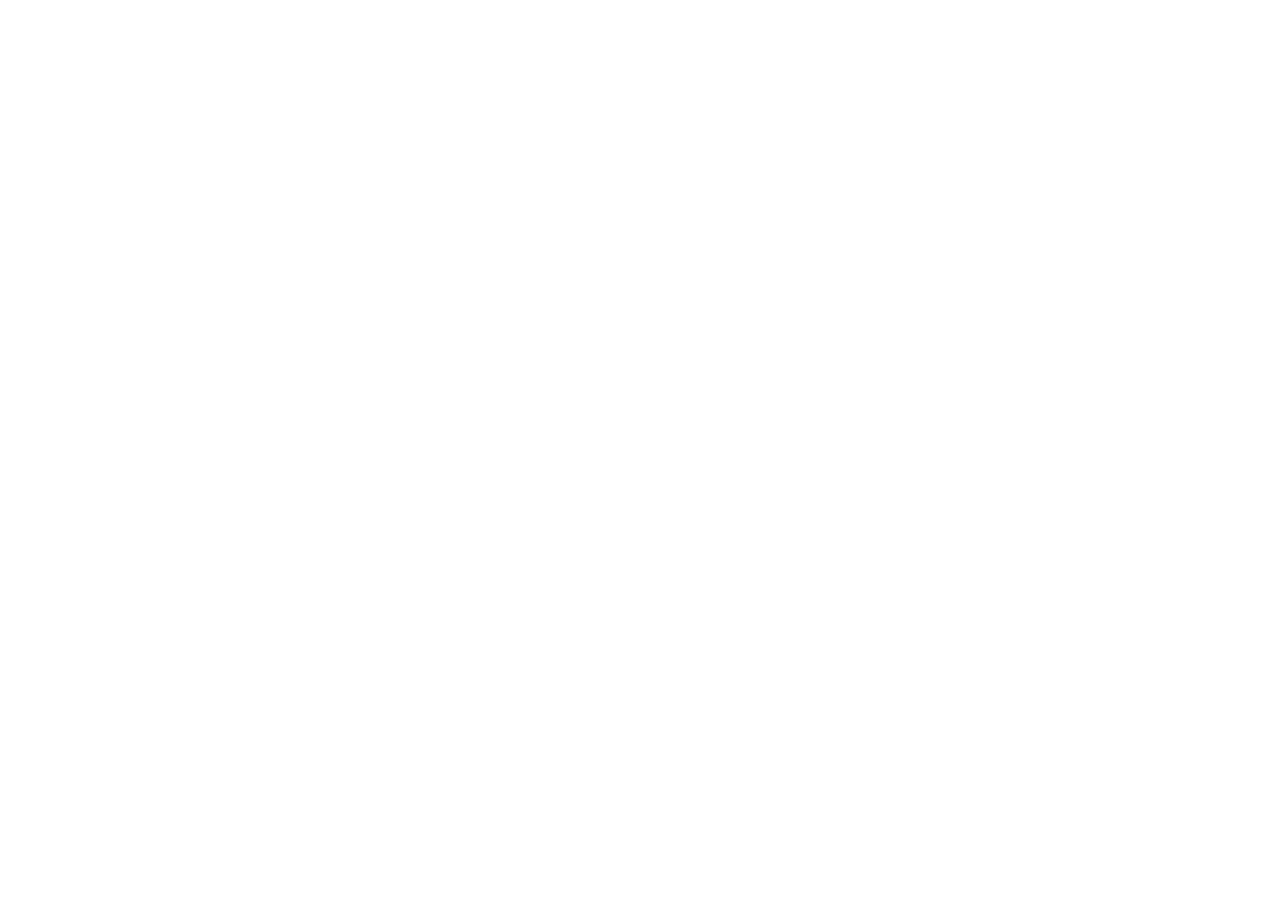
==== index.html @ ca59f499 "first commit adding index.html file to repo" ====
<!DOCTYPE html>
<html lang="en">
<head>
    <meta charset="UTF-8">
    <meta http-equiv="X-UA-Compatible" content="IE=edge">
    <meta name="viewport" content="width=device-width, initial-scale=1.0">
    <title>Document</title>
</head>
<body>
    
</body>
</html>
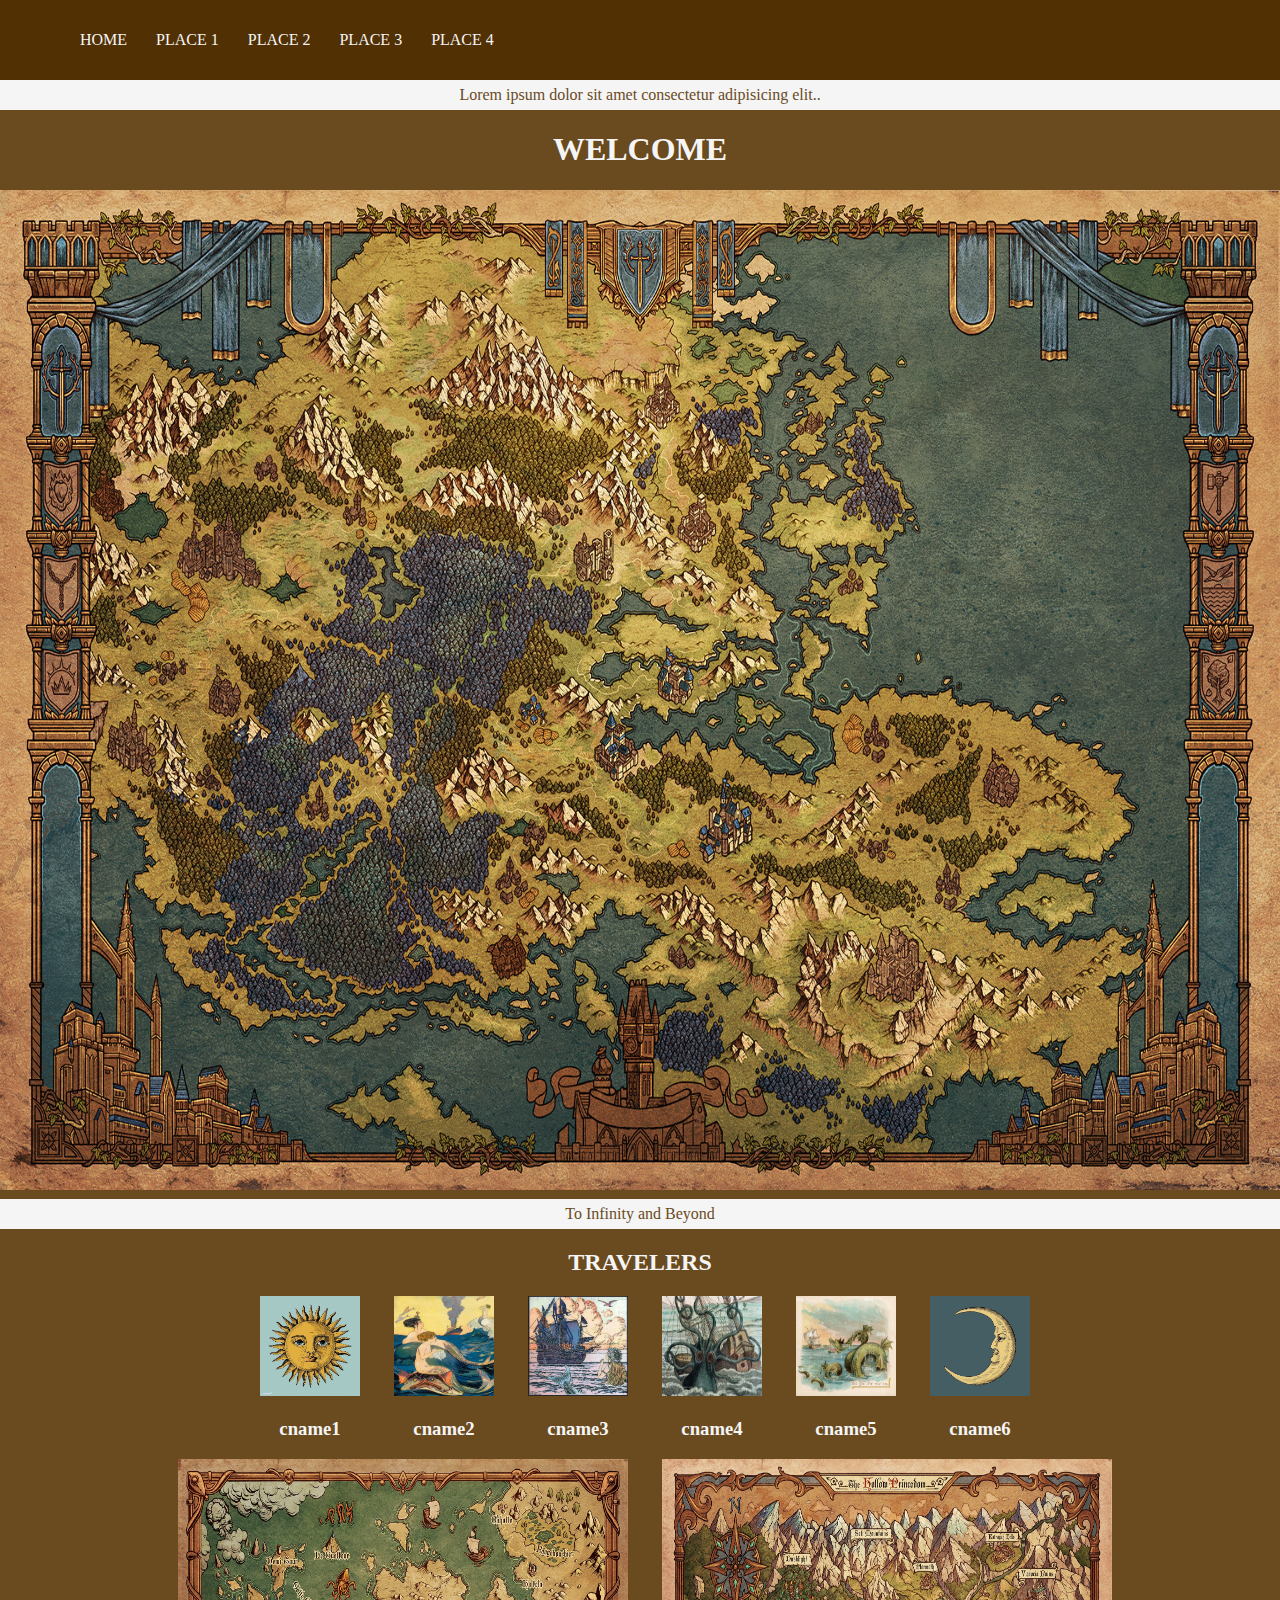
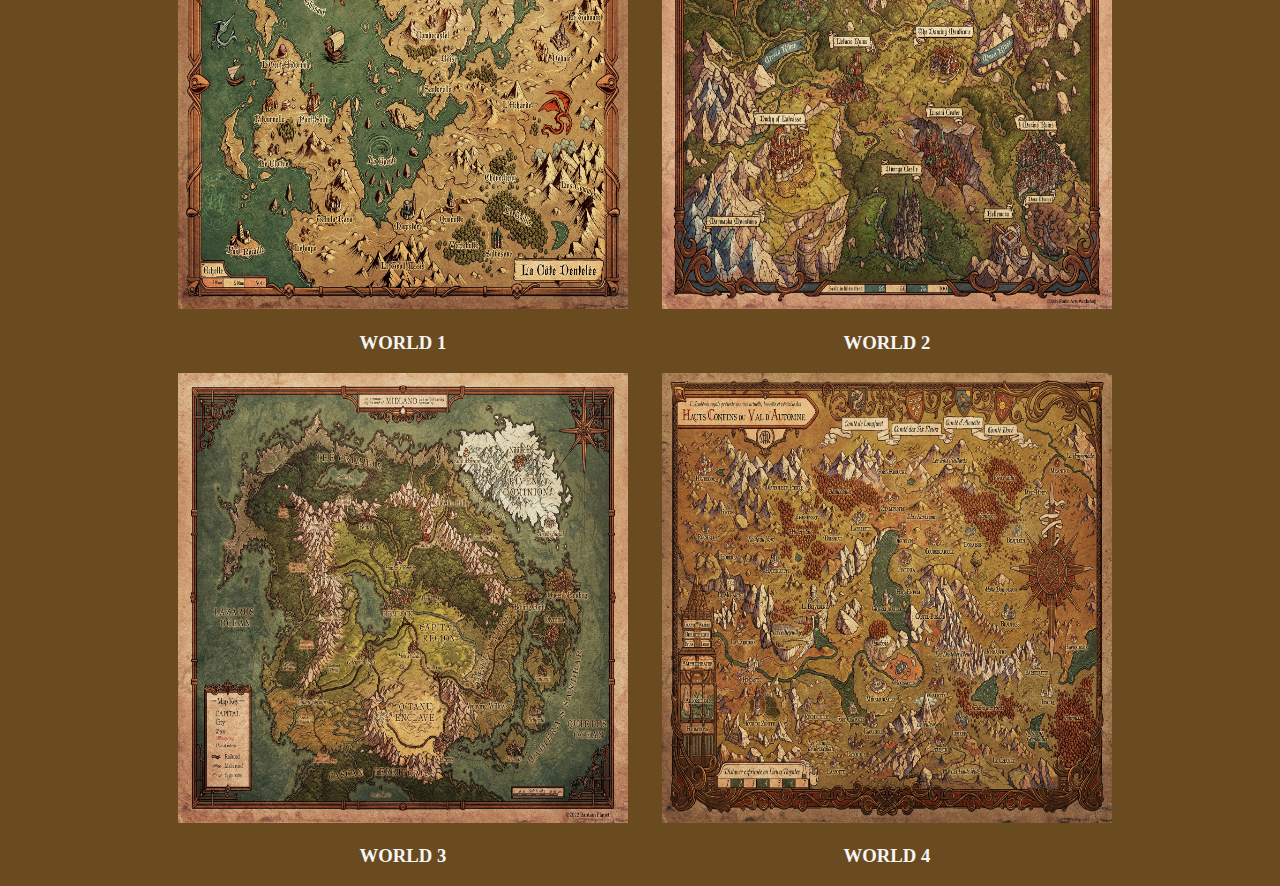
==== commit 209a651a: "Added more img/logos" ====
--- a/index.html
+++ b/index.html
@@ -4,9 +4,75 @@
     <meta charset="UTF-8">
     <meta http-equiv="X-UA-Compatible" content="IE=edge">
     <meta name="viewport" content="width=device-width, initial-scale=1.0">
-    <title>Document</title>
+    <title>WORLD'S ADVENTURE MAP</title>
+    <link rel="stylesheet" href="./style.css">
 </head>
 <body>
+    <div class="set1">
+        <nav>
+            <ul>
+                <li> <a href="index.html"> HOME </a></li>
+                <li> <a href="index.html"> PLACE 1 </a></li>
+                <li> <a href="index.html"> PLACE 2 </a></li>
+                <li> <a href="index.html"> PLACE 3 </a></li>
+                <li> <a href="index.html"> PLACE 4 </a></li>
+        </nav>
+        <div class="bannerline"> Lorem ipsum dolor sit amet consectetur adipisicing elit..</div>
+    </div>
+    <header>
+        <div>
+            <h1> WELCOME</h1>
+            <img id="logo1" src="./image/worldmap.jpeg" alt="worldmap">
+        </div>
+    </header>
+    <div class="banner2" >To Infinity and Beyond </div>
+ <div class="set2">
+    <h2> TRAVELERS </h2>
+            <span>
+                <img id="icons" src="./image/sun.jpeg" alt="sun" >
+                <h3> cname1 </h3>
+            </span>
+            <span>
+                <img id="icons" src="./image/mermaid.jpeg" alt="mermaid" >
+                <h3> cname2 </h3>
+            </span>
+            <span>
+                <img id="icons" src="./image/ship.jpeg" alt=" ship" >
+                <h3> cname3 </h3>
+            </span>
+            <span>
+                <img id="icons" src="./image/kraken.jpeg" alt="kraken" >
+                <h3> cname4 </h3>
+            </span>
+            <span>
+                <img id="icons" src="./image/seamonster.jpeg" alt="seamonster" >
+                <h3> cname5 </h3>
+            </span>
+            <span>
+                <img id="icons" src="./image/moon.jpeg" alt="moon" >
+                <h3>cname6 </h3>
+            </span>
+ </div>
+   <div class="set3">
+            <span>
+                <img id="maps"  src="./image/world1st.jpeg" alt=" World 1" >
+                <h3> WORLD 1 </h3>
+            </span>
+            <span>
+                <img id="maps" src="./image/world2.jpeg" alt=" World 2" >
+                <h3> WORLD 2 </h3>
+            </span>
+            <span>
+                <img id="maps"  src="./image/world4.jpeg" alt=" World 4" >
+                <h3> WORLD 3 </h3>
+            </span>
+            <span>
+                <img id="maps" src="./image/world5.jpeg" alt=" World 5" >
+                <h3> WORLD 4 </h3>
+            </span>
+
+           
+   </div>
     
 </body>
 </html>--- a/style.css
+++ b/style.css
@@ -0,0 +1,77 @@
+html,
+body{
+    margin: 0;
+    padding: 0;
+    background-color: rgb(106, 74, 31);
+    color: whitesmoke;
+
+}
+nav{
+    background-color: rgb(81, 48, 4);
+    padding: 15px ;
+}
+a{
+    text-decoration: none;
+}
+ul li a { 
+    color: whitesmoke;
+}
+nav a:hover {
+    color:rgb(106, 74, 31);
+    text-decoration-color: whitesmoke;
+}
+ul{
+    list-style: none;
+}
+li{
+    display: inline-block;
+    margin-left: 25px;
+    margin-right:;
+    color: whitesmoke;
+}
+
+.bannerline{
+    text-align: center;
+    background-color: whitesmoke;
+    color: rgb(106, 74, 31) ;
+    padding: 6px;
+}
+
+h1{
+    text-align: center;
+}
+#logo1{
+    align-items: center;
+    width: 100%;
+    height:1000px;
+}
+
+.banner2{
+
+    text-align: center;
+    background-color: whitesmoke;
+    color: rgb(106, 74, 31) ;
+    padding: 6px;
+    margin-top: 5px
+}
+
+.set2{
+    text-align: center;
+}
+span{
+    display: inline-block;
+    margin-left: 20px;
+    margin-right: 10px;
+}
+#icons{
+    height: 100px;
+    width: 100px;
+}
+
+.set3{
+    text-align: center;
+}
+#maps{
+    height: 450px;
+    width: 450px;
+}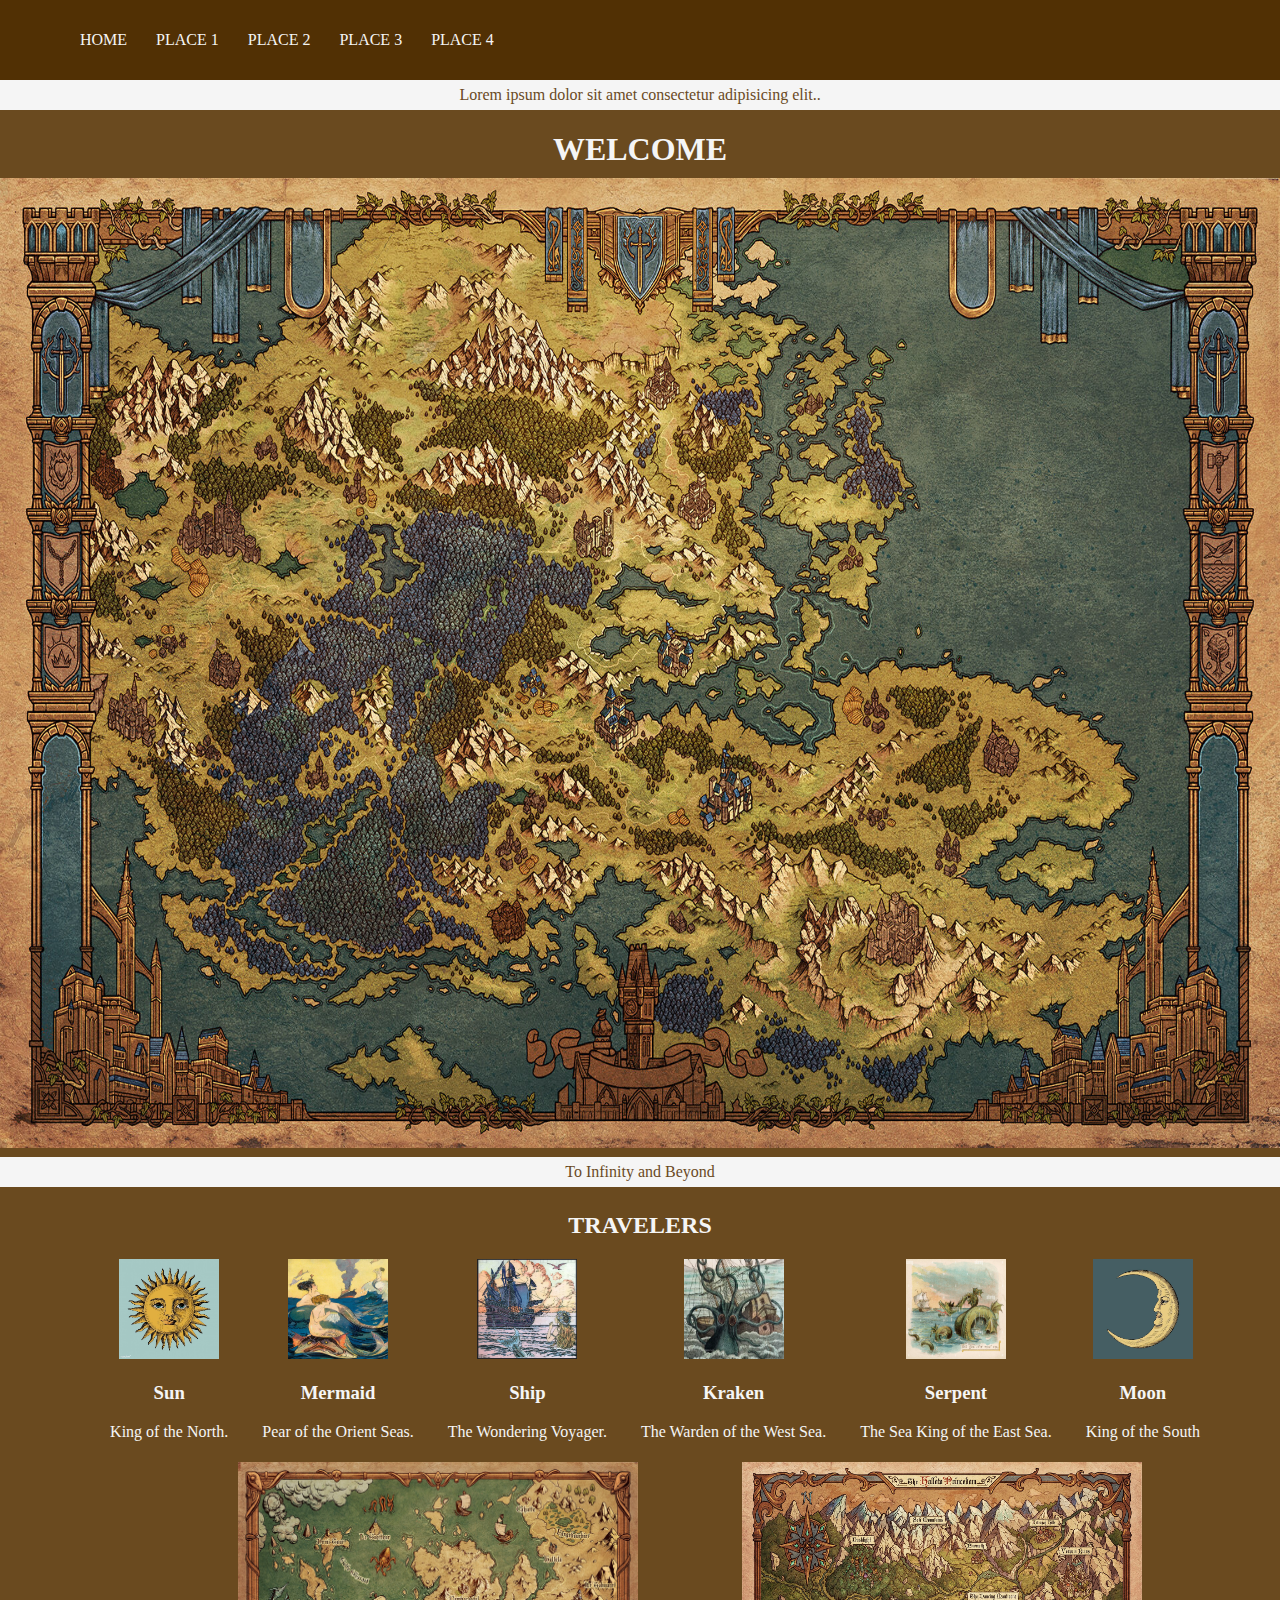
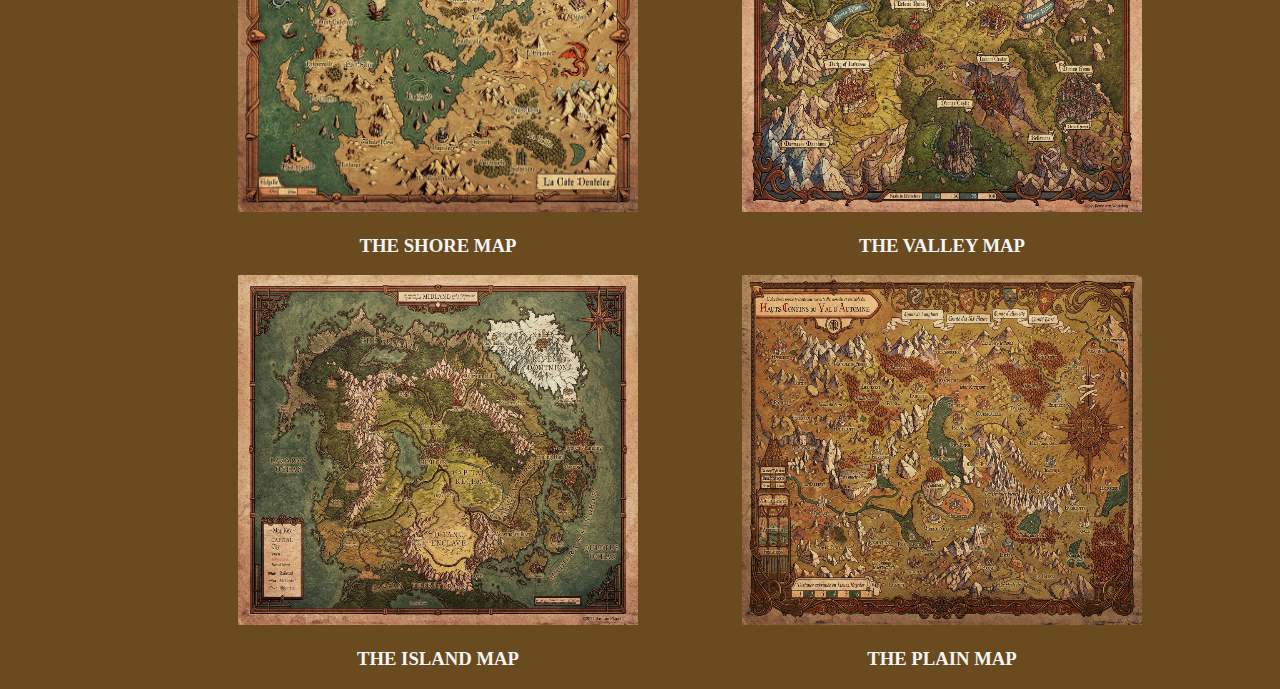
==== commit 0d670e7a: "updated css and html/adjusmen added" ====
--- a/index.html
+++ b/index.html
@@ -28,47 +28,54 @@
     <div class="banner2" >To Infinity and Beyond </div>
  <div class="set2">
     <h2> TRAVELERS </h2>
-            <span>
+            <span id="span1">
                 <img id="icons" src="./image/sun.jpeg" alt="sun" >
-                <h3> cname1 </h3>
+                <h3> Sun </h3>
+                <p> King of the North. </p>
             </span>
-            <span>
+            <span  id="span1">
                 <img id="icons" src="./image/mermaid.jpeg" alt="mermaid" >
-                <h3> cname2 </h3>
+                <h3> Mermaid </h3>
+                <p>Pear of the Orient Seas.</p>
             </span>
-            <span>
+            <span  id="span1">
                 <img id="icons" src="./image/ship.jpeg" alt=" ship" >
-                <h3> cname3 </h3>
+                <h3> Ship </h3>
+                <p>The Wondering Voyager.</p>
             </span>
-            <span>
+            <span  id="span1">
                 <img id="icons" src="./image/kraken.jpeg" alt="kraken" >
-                <h3> cname4 </h3>
+                <h3> Kraken </h3>
+                <p> The Warden of the West Sea.</p>
             </span>
-            <span>
+            <span id="span1">
                 <img id="icons" src="./image/seamonster.jpeg" alt="seamonster" >
-                <h3> cname5 </h3>
+                <h3> Serpent </h3>
+                <p>The Sea King of the East Sea.</p>
             </span>
-            <span>
+            <span id="span1">
                 <img id="icons" src="./image/moon.jpeg" alt="moon" >
-                <h3>cname6 </h3>
+                <h3> Moon</h3>
+                <p> King of the South </p>
+
             </span>
  </div>
    <div class="set3">
-            <span>
+            <span id="span2">
                 <img id="maps"  src="./image/world1st.jpeg" alt=" World 1" >
-                <h3> WORLD 1 </h3>
+                <h3> THE SHORE MAP </h3>
             </span>
-            <span>
+            <span id="span2">
                 <img id="maps" src="./image/world2.jpeg" alt=" World 2" >
-                <h3> WORLD 2 </h3>
+                <h3> THE VALLEY MAP </h3>
             </span>
-            <span>
+            <span id="span2">
                 <img id="maps"  src="./image/world4.jpeg" alt=" World 4" >
-                <h3> WORLD 3 </h3>
+                <h3> THE ISLAND MAP </h3>
             </span>
-            <span>
+            <span id="span2">
                 <img id="maps" src="./image/world5.jpeg" alt=" World 5" >
-                <h3> WORLD 4 </h3>
+                <h3> THE PLAIN MAP </h3>
             </span>
 
            
--- a/style.css
+++ b/style.css
@@ -39,11 +39,12 @@
 
 h1{
     text-align: center;
+    margin-bottom: 10px;
 }
 #logo1{
     align-items: center;
     width: 100%;
-    height:1000px;
+    height: 970px;px;
 }
 
 .banner2{
@@ -57,11 +58,13 @@
 
 .set2{
     text-align: center;
+    margin-top: 25px;
+    margin-bottom: 20;
 }
-span{
+#span1{
     display: inline-block;
-    margin-left: 20px;
-    margin-right: 10px;
+    margin-left: 30px;
+    margin-bottom: 5px;
 }
 #icons{
     height: 100px;
@@ -71,7 +74,11 @@
 .set3{
     text-align: center;
 }
+#span2{
+    display: inline-block;
+    margin-left: 100px;
+}
 #maps{
-    height: 450px;
-    width: 450px;
+    height: 350px;
+    width: 400px;
 }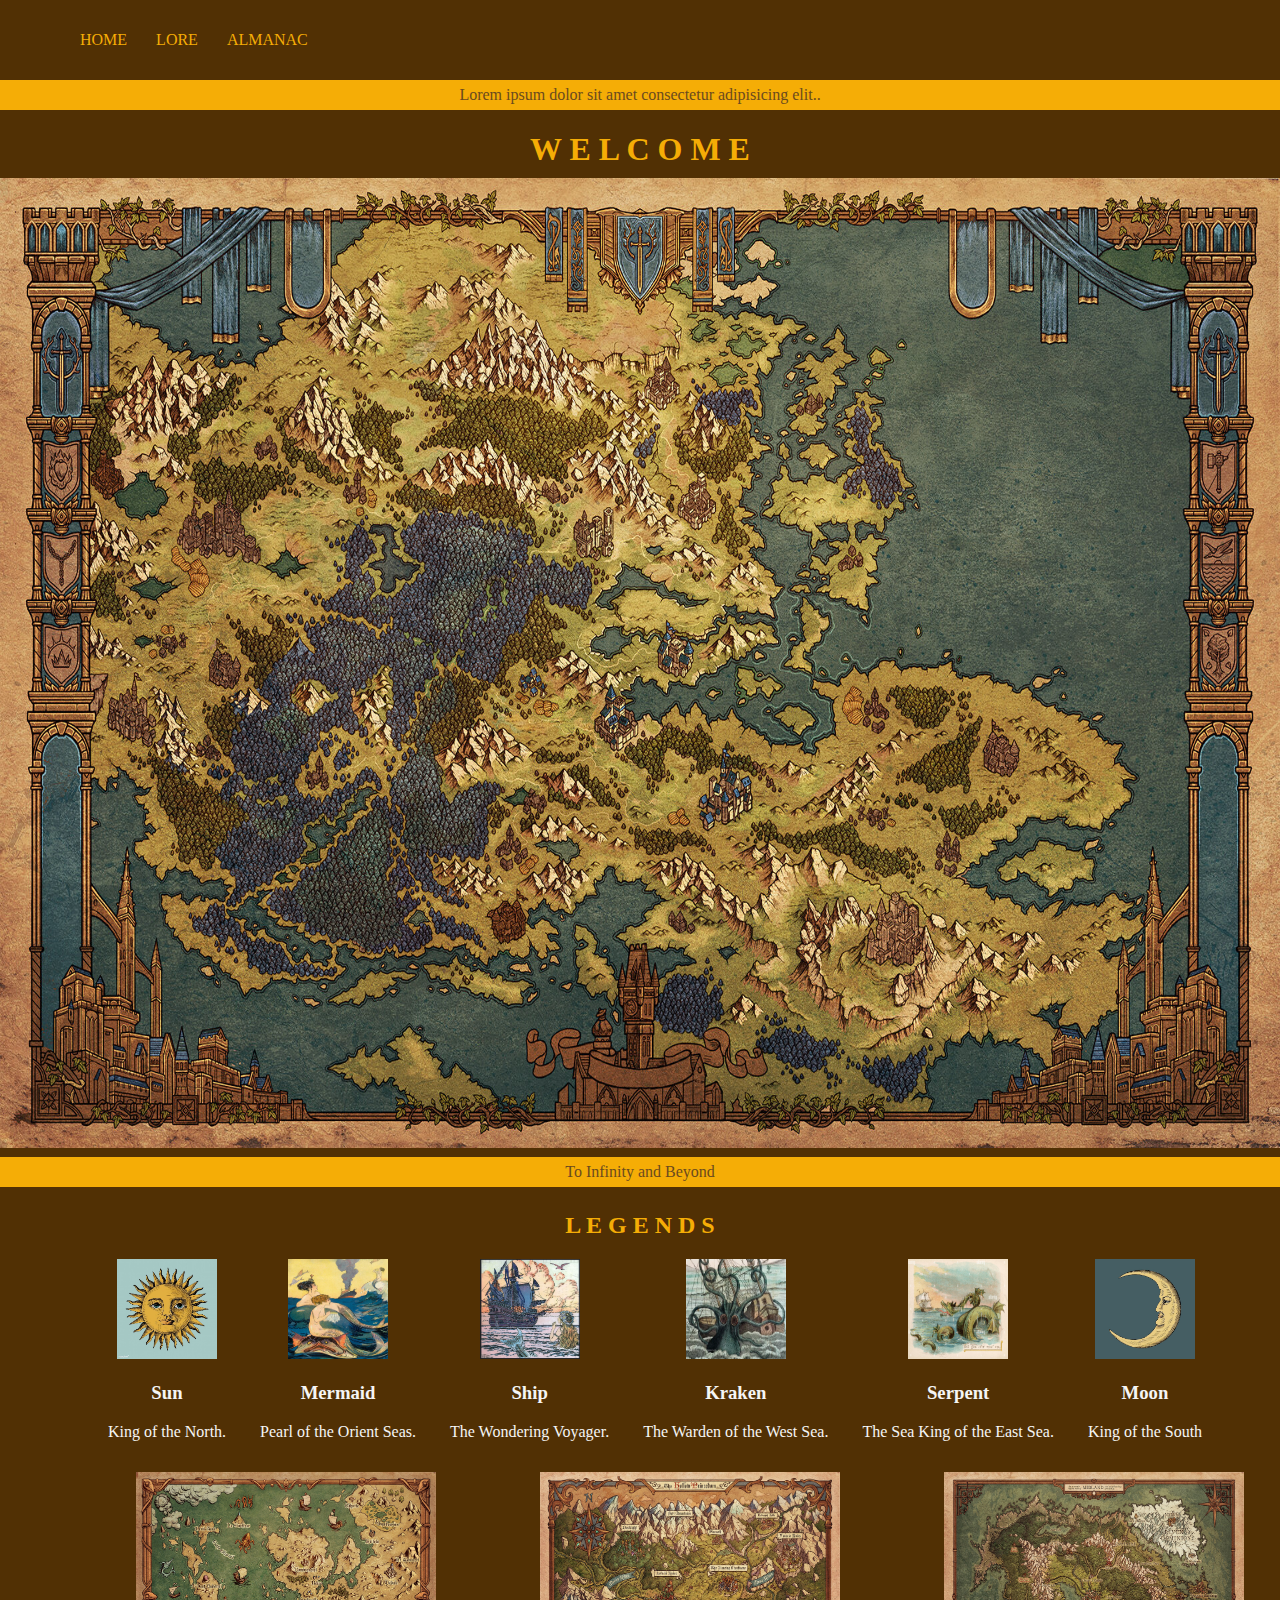
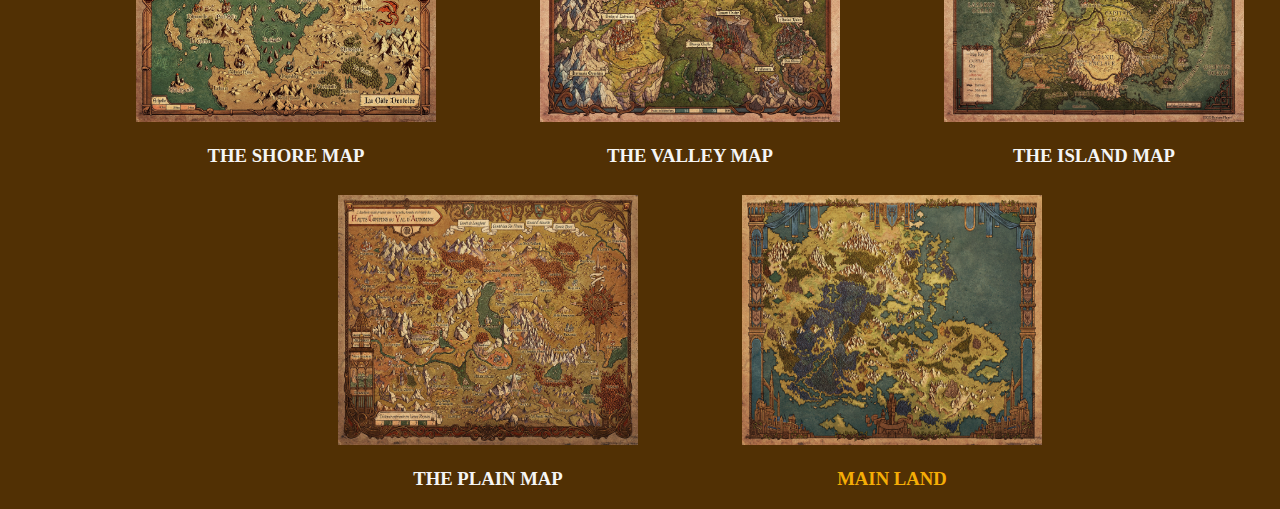
==== commit 1dbcb065: "additional link tag/css" ====
--- a/index.html
+++ b/index.html
@@ -6,28 +6,32 @@
     <meta name="viewport" content="width=device-width, initial-scale=1.0">
     <title>WORLD'S ADVENTURE MAP</title>
     <link rel="stylesheet" href="./style.css">
+    <link 
+    rel="stylesheet" 
+    href="https://pro.fontawesome.com/releases/v5.10.0/css/all.css" 
+    integrity="sha384-AYmEC3Yw5cVb3ZcuHtOA93w35dYTsvhLPVnYs9eStHfGJvOvKxVfELGroGkvsg+p" 
+    crossorigin="anonymous"/>
 </head>
 <body>
     <div class="set1">
         <nav>
             <ul>
                 <li> <a href="index.html"> HOME </a></li>
-                <li> <a href="index.html"> PLACE 1 </a></li>
-                <li> <a href="index.html"> PLACE 2 </a></li>
-                <li> <a href="index.html"> PLACE 3 </a></li>
-                <li> <a href="index.html"> PLACE 4 </a></li>
+                <li> <a href="lore.html"> LORE </a></li>
+                <li> <a href="almanac.html"> ALMANAC </a></li>
         </nav>
         <div class="bannerline"> Lorem ipsum dolor sit amet consectetur adipisicing elit..</div>
     </div>
     <header>
         <div>
-            <h1> WELCOME</h1>
+            <h1> W E L C O M E </h1>
             <img id="logo1" src="./image/worldmap.jpeg" alt="worldmap">
         </div>
     </header>
     <div class="banner2" >To Infinity and Beyond </div>
  <div class="set2">
-    <h2> TRAVELERS </h2>
+    <h2> L E G E N D S </h2>
+
             <span id="span1">
                 <img id="icons" src="./image/sun.jpeg" alt="sun" >
                 <h3> Sun </h3>
@@ -36,7 +40,7 @@
             <span  id="span1">
                 <img id="icons" src="./image/mermaid.jpeg" alt="mermaid" >
                 <h3> Mermaid </h3>
-                <p>Pear of the Orient Seas.</p>
+                <p>Pearl of the Orient Seas.</p>
             </span>
             <span  id="span1">
                 <img id="icons" src="./image/ship.jpeg" alt=" ship" >
@@ -63,23 +67,29 @@
    <div class="set3">
             <span id="span2">
                 <img id="maps"  src="./image/world1st.jpeg" alt=" World 1" >
-                <h3> THE SHORE MAP </h3>
+                <h3><a class="linkmap" href="./shore.html"> THE SHORE MAP </a> </h3>
             </span>
             <span id="span2">
                 <img id="maps" src="./image/world2.jpeg" alt=" World 2" >
-                <h3> THE VALLEY MAP </h3>
+                <h3><a class="linkmap" href="./valley.html"> THE VALLEY MAP </a></h3>
             </span>
             <span id="span2">
                 <img id="maps"  src="./image/world4.jpeg" alt=" World 4" >
-                <h3> THE ISLAND MAP </h3>
+                <h3> <a class="linkmap" href="./island.html"> THE ISLAND MAP </a></h3>
             </span>
             <span id="span2">
                 <img id="maps" src="./image/world5.jpeg" alt=" World 5" >
-                <h3> THE PLAIN MAP </h3>
+                <h3> <a class="linkmap" href="./plain.html"> THE PLAIN MAP </a></h3>
+            </span>
+            <span id="span2">
+                <img id="maps" src="./image/worldmap.jpeg" alt=" Worldmap" >
+                <h3><a class="linkmaps" href="./index.html"> MAIN LAND </a></h3>  
+                <i class="fa-regular fa-anchor"></i>
             </span>
 
-           
+
    </div>
+   
     
 </body>
 </html>--- a/style.css
+++ b/style.css
@@ -2,7 +2,7 @@
 body{
     margin: 0;
     padding: 0;
-    background-color: rgb(106, 74, 31);
+    background-color:rgb(81, 48, 4);
     color: whitesmoke;
 
 }
@@ -14,25 +14,25 @@
     text-decoration: none;
 }
 ul li a { 
-    color: whitesmoke;
+    color: rgb(245, 173, 6);
 }
 nav a:hover {
-    color:rgb(106, 74, 31);
-    text-decoration-color: whitesmoke;
+    color:whitesmoke;
 }
+
 ul{
     list-style: none;
 }
 li{
     display: inline-block;
     margin-left: 25px;
-    margin-right:;
+    margin-right: 0px;;
     color: whitesmoke;
 }
 
 .bannerline{
     text-align: center;
-    background-color: whitesmoke;
+    background-color: rgb(245, 173, 6);
     color: rgb(106, 74, 31) ;
     padding: 6px;
 }
@@ -40,20 +40,25 @@
 h1{
     text-align: center;
     margin-bottom: 10px;
+    color: rgb(245, 173, 6);
 }
 #logo1{
     align-items: center;
     width: 100%;
-    height: 970px;px;
+    height: 970px;
 }
 
 .banner2{
 
     text-align: center;
-    background-color: whitesmoke;
+    background-color: rgb(245, 173, 6);
     color: rgb(106, 74, 31) ;
     padding: 6px;
     margin-top: 5px
+}
+
+h2{
+    color:rgb(245, 173, 6);
 }
 
 .set2{
@@ -79,6 +84,23 @@
     margin-left: 100px;
 }
 #maps{
-    height: 350px;
-    width: 400px;
+    height: 250px;
+    width: 300px;
+    margin-top: 10px;
+}
+
+.linkmap{
+    text-decoration: none;
+}
+
+.linkmaps{
+    color: rgb(245, 173, 6);
+}
+
+h3 a{
+    color: whitesmoke;
+}
+h3 a:hover {
+    color:rgb(245, 173, 6);
+    text-decoration-color: whitesmoke;
 }